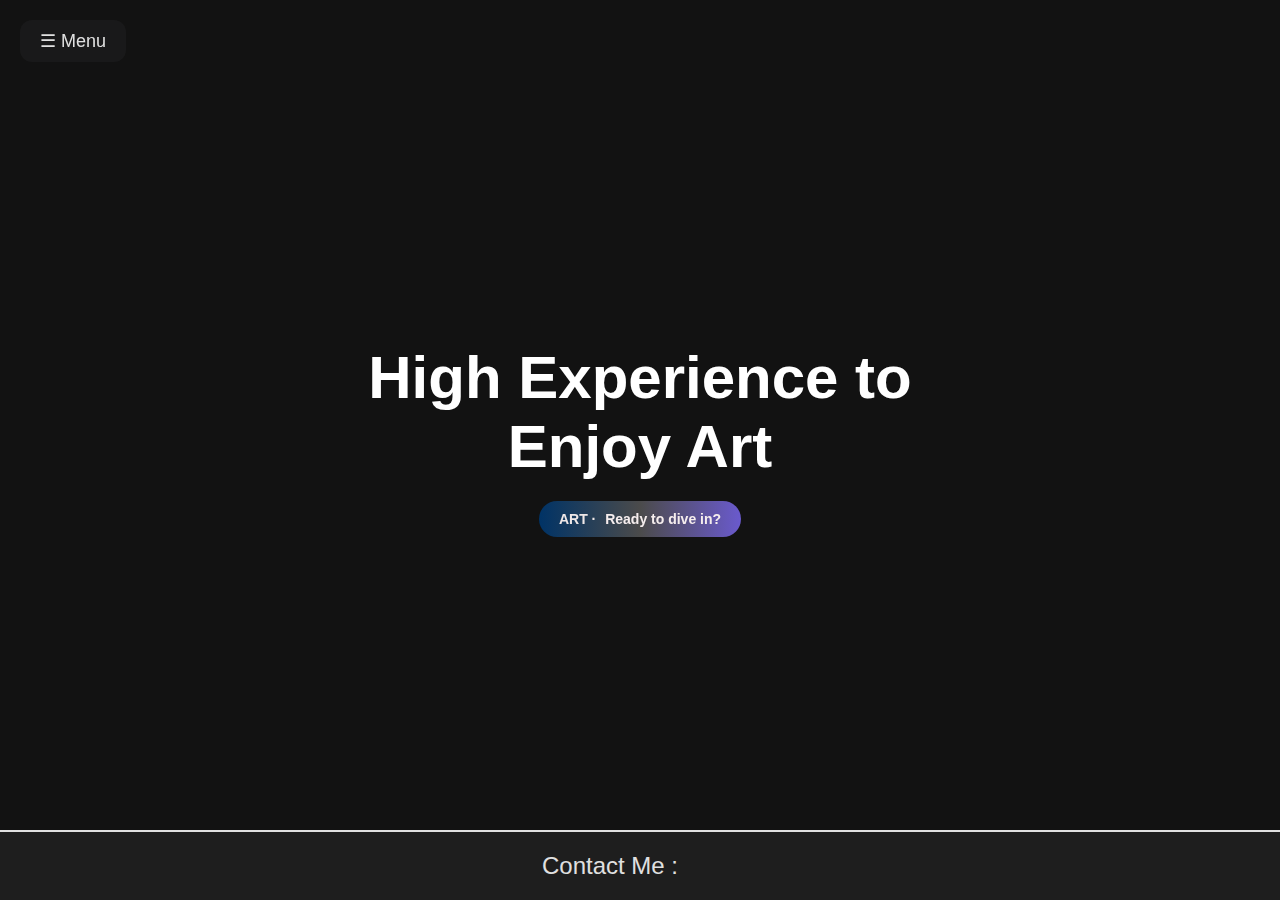
==== index.html @ e434531f "initial commit" ====
<!DOCTYPE html>

<html lang="en">
  <head>
    <meta charset="utf-8" />
    <meta name="viewport" content="widht=device-width, initial scale=1,0" />
    <title>Angg's Art Gallery</title>
    <link rel="stylesheet" href="style.css" />
    <link rel="stylesheet" href="fontawesome-free-6.6.0-web/css/all.min.css" />

    <style>
      .social-media a {
        color: #e0e0e0;
        margin: 0 10px;
        font-size: 24px;
        text-decoration: none;
      }
      .social-media a:hover {
        color: #6a5acd;
      }
    </style>
  </head>
  <body>
    <div class="video-background">
      <video autoplay loop muted class="background">
        <source
          src="km_20240901_2160p_60f_20240901_150019.mp4"
          type="video/mp4"
        />
      </video>
    </div>
    <div class="content wipeup">
      <h1>High Experience to Enjoy Art</h1>
      <div class="art-banner">
        <p>ART · <a href="page1.html">Ready to dive in?</a></p>
      </div>
    </div>
    <script src="script.js"></script>
    <button class="menu-button" onclick="toggleMenu()">☰ Menu</button>
    <nav class="sidebar">
      <ul class="menu">
        <li><a class="pop-effect" href="index.html">Home</a></li>
        <li>
          <a class="pop-effect" href="aboutme.html">About Me</a>
        </li>
        <li>
          <a class="pop-effect" href="https://www.fiverr.com/s/P2xN42w"
            >Services</a
          >
        </li>
        <li><a class="pop-effect" href="#Coming Soon">Blog</a></li>
      </ul>
    </nav>

    <script src="script.js"></script>

    <div class="social-media wipeup">
      <a>Contact Me :</a>
      <a href="https://www.facebook.com" target="_blank" aria-label="Facebook">
        <i class="fab fa-facebook pop-effect"></i>
      </a>
      <a
        href="https://x.com/Renix400?t=ssXDjetWROhKYVY6kZtPuw&s=09"
        target="_blank"
        aria-label="Twitter"
      >
        <i class="fab fa-twitter pop-effect"></i>
      </a>
      <a
        href="https://www.instagram.com/renix_400?igsh=ZXR1cmxka3pnbnMy"
        target="_blank"
        aria-label="Instagram"
      >
        <i class="fab fa-instagram pop-effect"></i>
      </a>
    </div>
  </body>
  <style>
    * {
      margin: 0;
      padding: 0;
      box-sizing: border-box;
    }
    video {
      width: 100%;
    }
  </style>
</html>
---- style.css ----
body,
html {
  margin: 0;
  padding: 0;
  overflow: hidden;
  box-sizing: border-box;
  height: 100%;
}
.background {
  position: fixed;
  top: 0;
  left: 0;
  width: 100%;
  height: 100%;
  z-index: -1;
  overflow: hidden;
}
.background {
  min-height: 100%;
  min-height: 100%;
  object-fit: cover;
}
.content {
  position: absolute;
  top: 50%;
  left: 50%;
  transform: translate(-50%, -50%);
  text-align: center;
  z-index: 1;
  font-family: Arial, sans-serif;
}
.content h1 {
  font-size: 60px;
  color: #fff;
  font-weight: 600;
  transition: 0.5s;
}
.content h1:hover {
  -webkit-text-stroke: 2px #fff;
  color: transparent;
}
.art-banner {
  display: flex;
  align-items: center;
  justify-content: center;
  padding: 10px 20px;
  margin: 20px auto;
  width: fit-content;
  background: linear-gradient(
    90deg,
    #003366,
    #4b4b4b,
    #6a5acd
  ); /* Gradient in green, blue, and purple */
  border-radius: 30px; /* Rounded corners */
  color: rgb(238, 231, 231); /* White text */
  font-family: Arial, sans-serif;
  font-size: 14px;
  font-weight: bold;
}

.art-banner p {
  margin: 0;
}

.art-banner a {
  color: rgb(245, 237, 237);
  text-decoration: none;
  font-weight: bold;
  padding-left: 5px;
}

.art-banner a:hover {
  text-decoration: underline; /* Underline on hover */
}
body {
  font-family: Arial, sans-serif;
  margin: 0;
  padding: 0;
  background-color: #121212; /* Dark background for dark mode */
  color: #e0e0e0; /* Light text color */
  overflow-x: hidden; /* Prevent horizontal scroll when the menu is open */
}

.menu-button {
  position: absolute;
  top: 20px;
  left: 20px;
  background-color: #2122247a; /* Midnight Blue */
  color: #e0e0e0;
  border: none;
  padding: 10px 20px;
  cursor: pointer;
  font-size: 18px;
  border-radius: 12px;
  transition: background-color 0.3s;
}

.sidebar {
  height: 100%;
  width: 250px;
  position: fixed;
  top: 0;
  left: -250px; /* Initially hide the sidebar off-screen */
  background-color: rgba(
    18,
    18,
    19,
    0.952
  ); /* Midnight Blue with 80% opacity */
  transition: 0.3s; /* Smooth slide effect */
  padding: 20px;
}

.sidebar.open {
  left: 0; /* Slide in from the left */
}

.menu {
  list-style: none;
  padding: 0;
  margin: 0;
}

.menu li {
  margin: 15px 0;
}

.menu a {
  text-decoration: none;
  color: #e0e0e0; /* Light text color */
  font-size: 18px;
  display: block;
  transition: color 0.3s;
  text-align: center;
}

.menu a:hover {
  color: #6a5acd; /* Slate Blue for hover effect */
}
/* Container for social media links */
.social-media {
  display: flex;
  justify-content: center; /* Center the links horizontally */
  padding: 20px;
  border-top: 2px solid #494380; /* Light border on top */
  background-color: #1e1e1e; /* Dark background for contrast */
}

.social-media {
  position: fixed; /* Fixes the container to the viewport */
  bottom: 0; /* Aligns it to the bottom of the page */
  left: 0; /* Aligns it to the left of the page */
  width: 100%; /* Makes the container full-width */
  display: flex;
  justify-content: center; /* Centers the links horizontally */
  padding: 20px 0; /* Adds vertical padding */
  border-top: 2px solid #e0e0e0; /* Light border on top */
  background-color: #1e1e1e; /* Dark background for contrast */
}

/* Social media links styling */
.social-media a {
  color: #e0e0e0; /* Light color for text/icons */
  margin: 0 10px; /* Space between icons */
  font-size: 24px; /* Adjust size for icons */
  text-decoration: none;
  transition: color 0.3s;
}

.social-media a:hover {
  color: #6a5acd; /* Highlight color on hover */
}
.pop-effect {
  transition: transform 0.3s ease; /* Smooth transition for scaling */
}

.pop-effect:hover {
  transform: scale(1.2); /* Scales the element to 120% on hover */
}

.about-section {
  max-width: 800px; /* Set a maximum width for the section */
  margin: 0 auto; /* Center the section */
  padding: 20px; /* Add padding around the text */
  color: #ffffff; /* Text color */
  background-color: #121212b2; /* Background color for contrast */
  border-radius: 12px;
}

.about-section p {
  font-size: 16px; /* Adjust font size */
  line-height: 1.6; /* Adjust line height for better readability */
}

/* Animation */
@keyframes wipeup {
  0% {
    transform: translateY(100%);
    opacity: 0;
  }
  100% {
    transform: translateY(0);
    opacity: 1;
  }
}

.wipeup {
  animation: wipeup 0.6s ease-out;
}
/* Keyframes for the wipe right animation */
@keyframes wipeRight {
  from {
    transform: translateX(0); /* Start from the left side of the container */
    opacity: 0; /* Start with the element hidden */
  }
  to {
    transform: translateX(100%); /* End at the original position */
    opacity: 1; /* End with the element fully visible */
  }
}

/* Example usage of the animation on an element */
.wipe-right {
  animation: wipeRight 1s ease-out; /* Apply the animation */
}

@media (min-aspect-ratio: 16/9) {
  .background {
    width: 100%;
    height: auto;
  }
}
@media (max-aspect-ratio: 16/9) {
  .background {
    width: auto;
    height: 100%;
  }
}
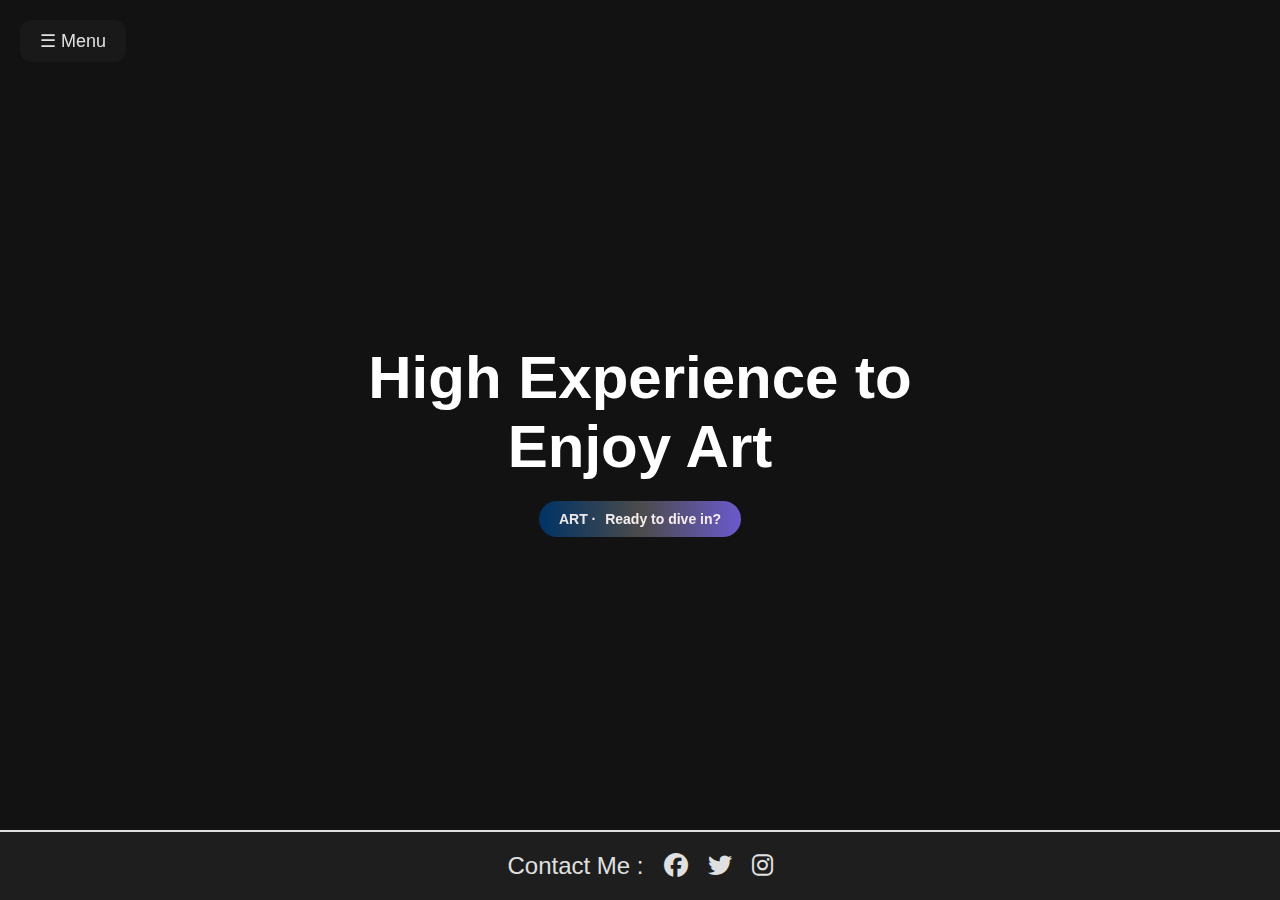
==== commit 7c1e3d99: "Update index.html" ====
--- a/index.html
+++ b/index.html
@@ -6,7 +6,8 @@
     <meta name="viewport" content="widht=device-width, initial scale=1,0" />
     <title>Angg's Art Gallery</title>
     <link rel="stylesheet" href="style.css" />
-    <link rel="stylesheet" href="fontawesome-free-6.6.0-web/css/all.min.css" />
+    <link rel="stylesheet" href="https://cdnjs.cloudflare.com/ajax/libs/font-awesome/6.5.0/css/all.min.css">
+
 
     <style>
       .social-media a {
